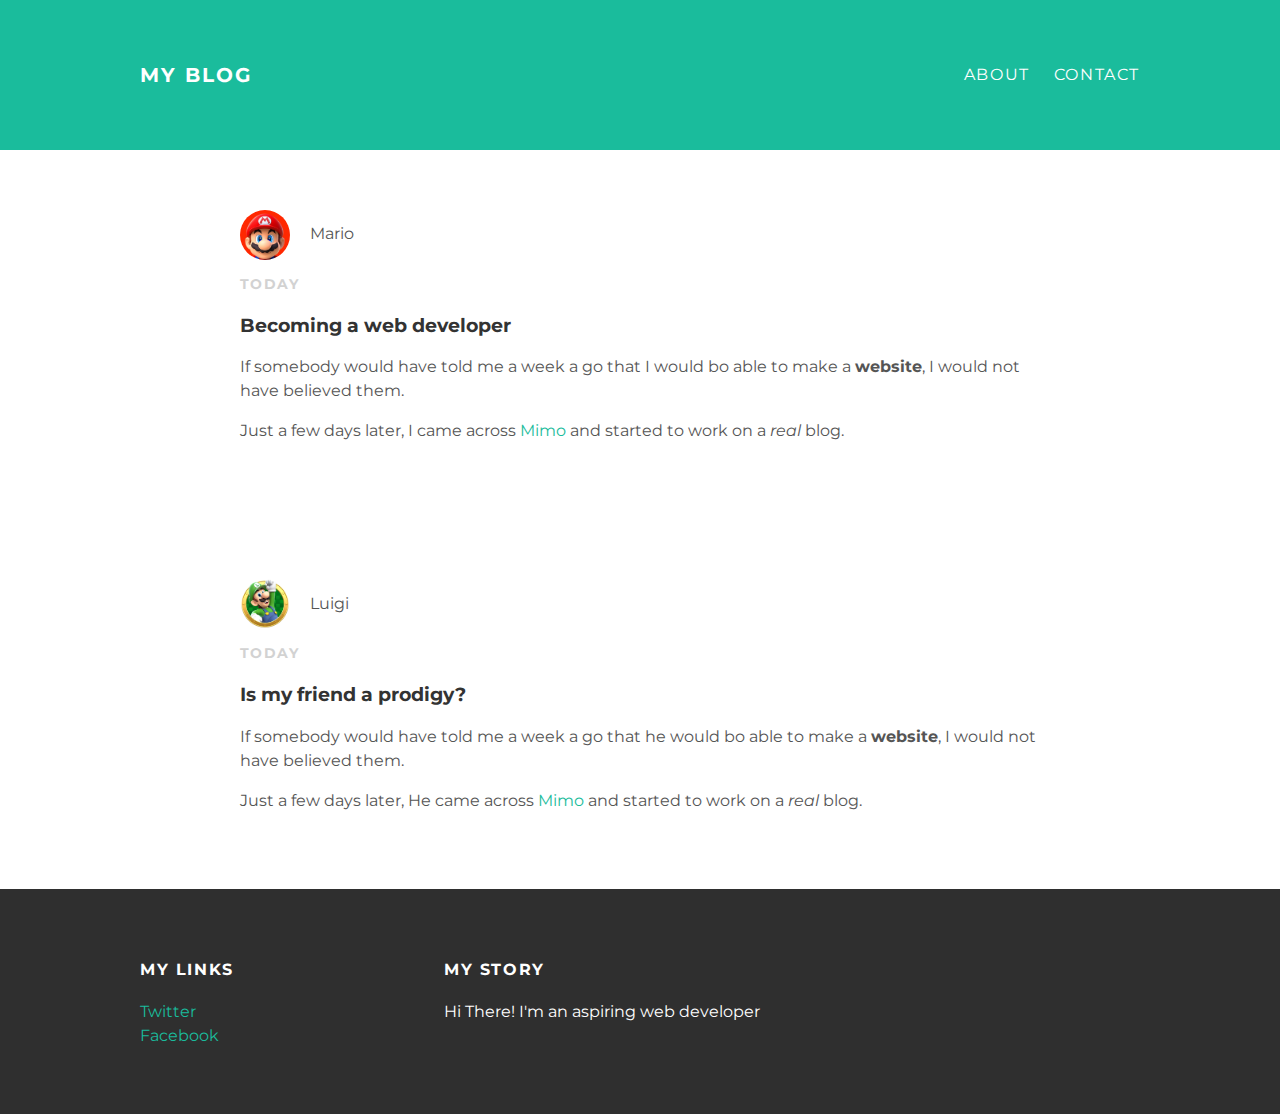
==== index.html @ 5fd70878 "Add files via upload" ====
<!DOCTYPE html>
<html>
<head>
<title>My Blog</title>
<link href="estilo.css" rel="stylesheet" type="text/css" >
</head>
<body>
<div id="header">
  <div class="container">
    <a id="header-title" href="index.html">My Blog</a>
    <ul id="header-nav">
      <li><a href="about.html">About</a></li>
      <li><a href="mailto:lucas.tyrola@gmail.com">Contact</a></li>
    </ul>
  </div>
</div>
<div id="content">
  <div class="post-container">
    <div class="post">
      <div class="post-author">
        <img src="mario.jpg">
        <span>Mario</span>
      </div>
      <p class="post-date">Today</p>
      <h3 class="post-title">Becoming a web developer</h3>
      <div class="post-content">
        <p>
          If somebody would have told me a week a go that I would bo able to make a <strong>website</strong>,
          I would not have believed them.
        </p>
        <p>
          Just a few days later, I came across <a href="https://getmimo.com">Mimo</a> and started to work on a <em>real</em> blog.
        </p>
      </div>
    </div>
  </div>
</div>
<div id="content">
  <div class="post-container">
    <div class="post">
      <div class="post-author">
        <img src="luigi.png">
        <span>Luigi</span>
      </div>
      <p class="post-date">Today</p>
      <h3 class="post-title">Is my friend a prodigy?</h3>
      <div class="post-content">
        <p>
          If somebody would have told me a week a go that he would bo able to make a <strong>website</strong>,
          I would not have believed them.
        </p>
        <p>
          Just a few days later, He came across <a href="https://getmimo.com">Mimo</a> and started to work on a <em>real</em> blog.
        </p>
      </div>
    </div>
  </div>
</div>
<div id="footer">
  <div class="container">
    <div class="column">
      <h4>My Links</h4>
      <p>
        <a href="https://twitter.com">Twitter</a>
        <br>
        <a href="https://facebook.com">Facebook</a>
      </p>
    </div>
    <div class="column">
      <h4>My Story</h4>
      <p>Hi There! I'm an aspiring web developer</p>
    </div>
  </div>
</div>
</body>
</html>
---- estilo.css ----
@import url(http://fonts.googleapis.com/css?family=Montserrat:400,700);

body {
  color: #555;
  margin: 0;
  font-family: 'Montserrat', sans-serif;
}

#header {
  background-color: #1abc9c;
  height: 150px;
  line-height: 150px;
}

#header a {
  color: white;
  text-decoration: none;
  text-transform: uppercase;
  letter-spacing: 0.1em;
}

#header a:hover{
  color: #222;
}

#header-title {
  display: block;
  float: left;
  font-size: 20px;
  font-weight: bold;
}

#header-nav {
  display: block;
  float: right;
  margin-top: 0;
}

#header-nav li {
  display: inline;
  padding-left: 20px;
}

.container {
  max-width: 1000px;
  margin: 0 auto;
}

#footer {
  background-color: #2f2f2f;
  padding: 50px 0;
}

.column {
  min-width: 300px;
  display: inline-block;
  vertical-align: top;
}

#footer h4 {
  color: white;
  text-transform: uppercase;
  letter-spacing: 0.1em;
}

#footer p {
  color:white;
}

a {
  color: #1abc9c;
  text-decoration: none;
}

a:hover {
  color: #F6A623;
}

.post, .about {
  max-width: 800px;
  margin: 0 auto;
  padding: 60px 0;
}

.post-author img {
  width: 50px;
  height: 50px;
  vertical-align: middle;
}

.post-author span {
  margin-left: 16px;
}

.post-date {
  color: #D2D2D2;
  font-size: 14px;
  font-weight: bold;
  text-transform: uppercase;
  letter-spacing: 0.1em;
}

h1, h2, h3, h4 {
  color: #333;
}

p {
  line-height: 1.5;
}

/* Desafios */

.about {
  text-align: center;
}

.post-author img, .about-author img {
  border-radius: 50%;
}

.post-container:nth-child(even) {
  background-color: gray;
}
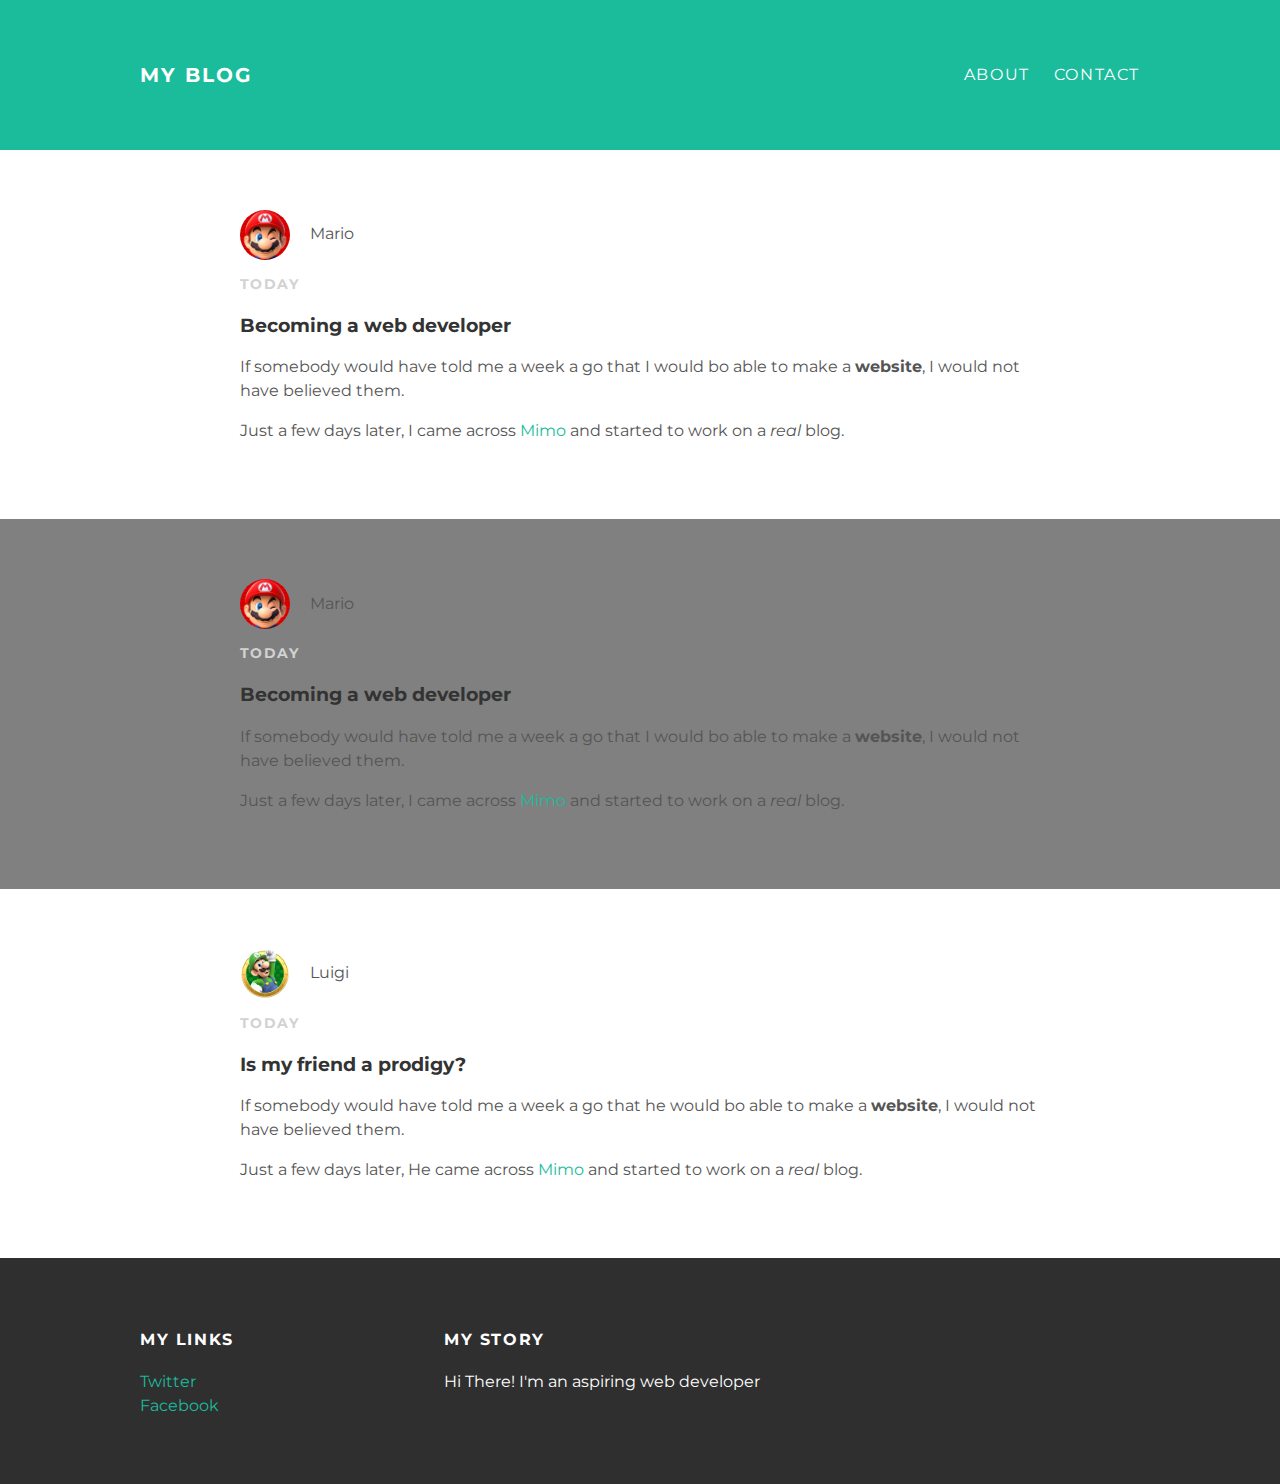
==== commit a2543c93: "Update index.html" ====
--- a/index.html
+++ b/index.html
@@ -15,6 +15,25 @@
   </div>
 </div>
 <div id="content">
+  <div class="post-container">
+    <div class="post">
+      <div class="post-author">
+        <img src="mario.jpg">
+        <span>Mario</span>
+      </div>
+      <p class="post-date">Today</p>
+      <h3 class="post-title">Becoming a web developer</h3>
+      <div class="post-content">
+        <p>
+          If somebody would have told me a week a go that I would bo able to make a <strong>website</strong>,
+          I would not have believed them.
+        </p>
+        <p>
+          Just a few days later, I came across <a href="https://getmimo.com">Mimo</a> and started to work on a <em>real</em> blog.
+        </p>
+      </div>
+    </div>
+  </div>
   <div class="post-container">
     <div class="post">
       <div class="post-author">
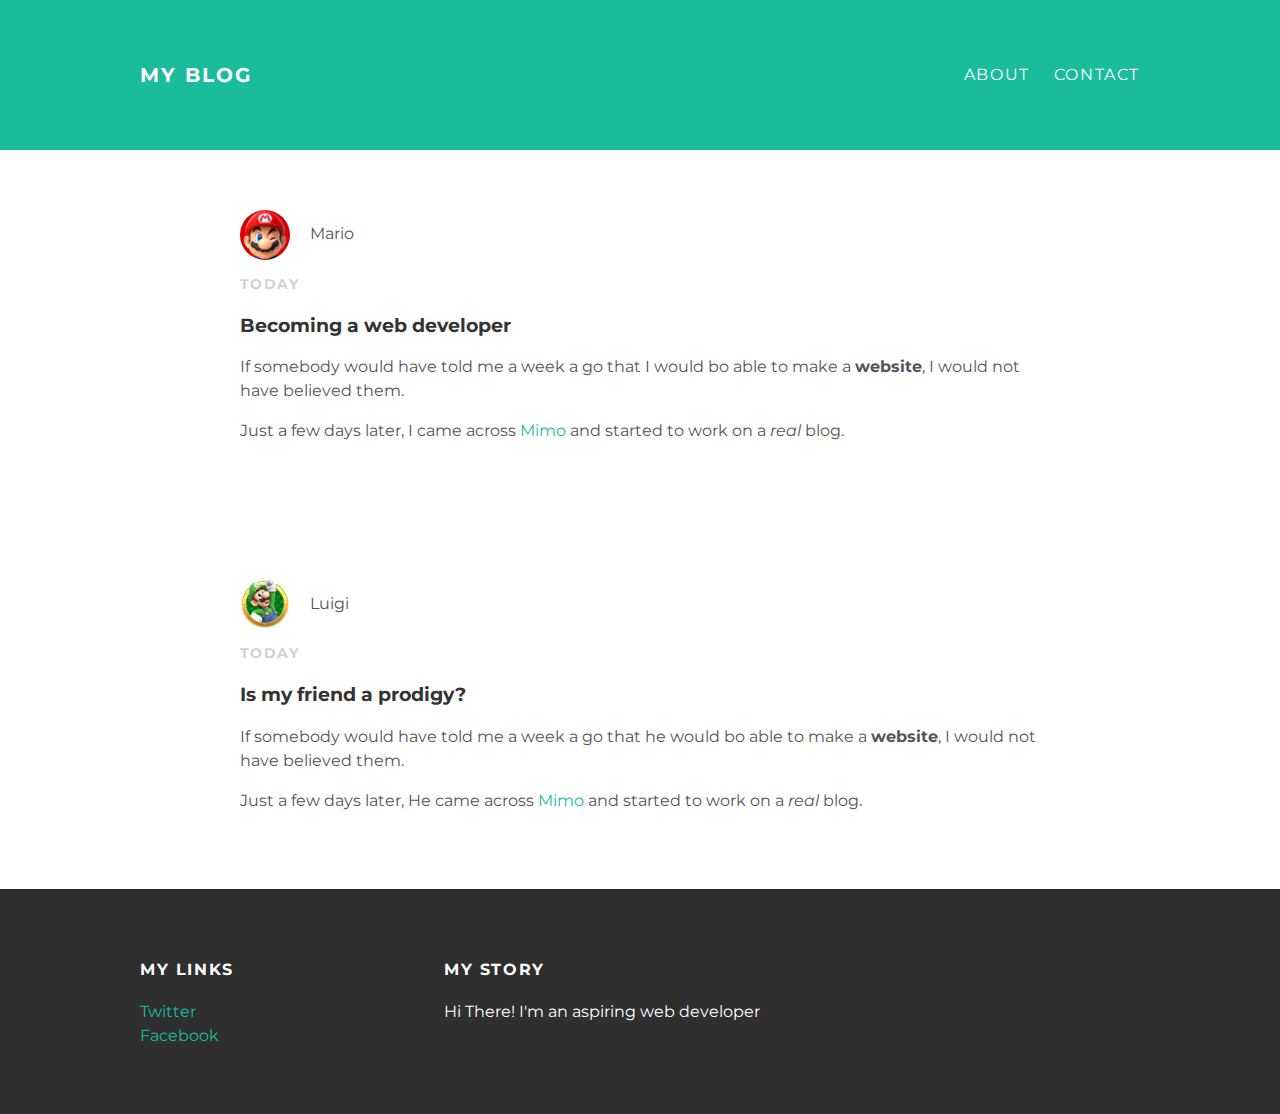
==== commit bcf85a4f: "Add files via upload" ====
--- a/index.html
+++ b/index.html
@@ -15,25 +15,6 @@
   </div>
 </div>
 <div id="content">
-  <div class="post-container">
-    <div class="post">
-      <div class="post-author">
-        <img src="mario.jpg">
-        <span>Mario</span>
-      </div>
-      <p class="post-date">Today</p>
-      <h3 class="post-title">Becoming a web developer</h3>
-      <div class="post-content">
-        <p>
-          If somebody would have told me a week a go that I would bo able to make a <strong>website</strong>,
-          I would not have believed them.
-        </p>
-        <p>
-          Just a few days later, I came across <a href="https://getmimo.com">Mimo</a> and started to work on a <em>real</em> blog.
-        </p>
-      </div>
-    </div>
-  </div>
   <div class="post-container">
     <div class="post">
       <div class="post-author">
